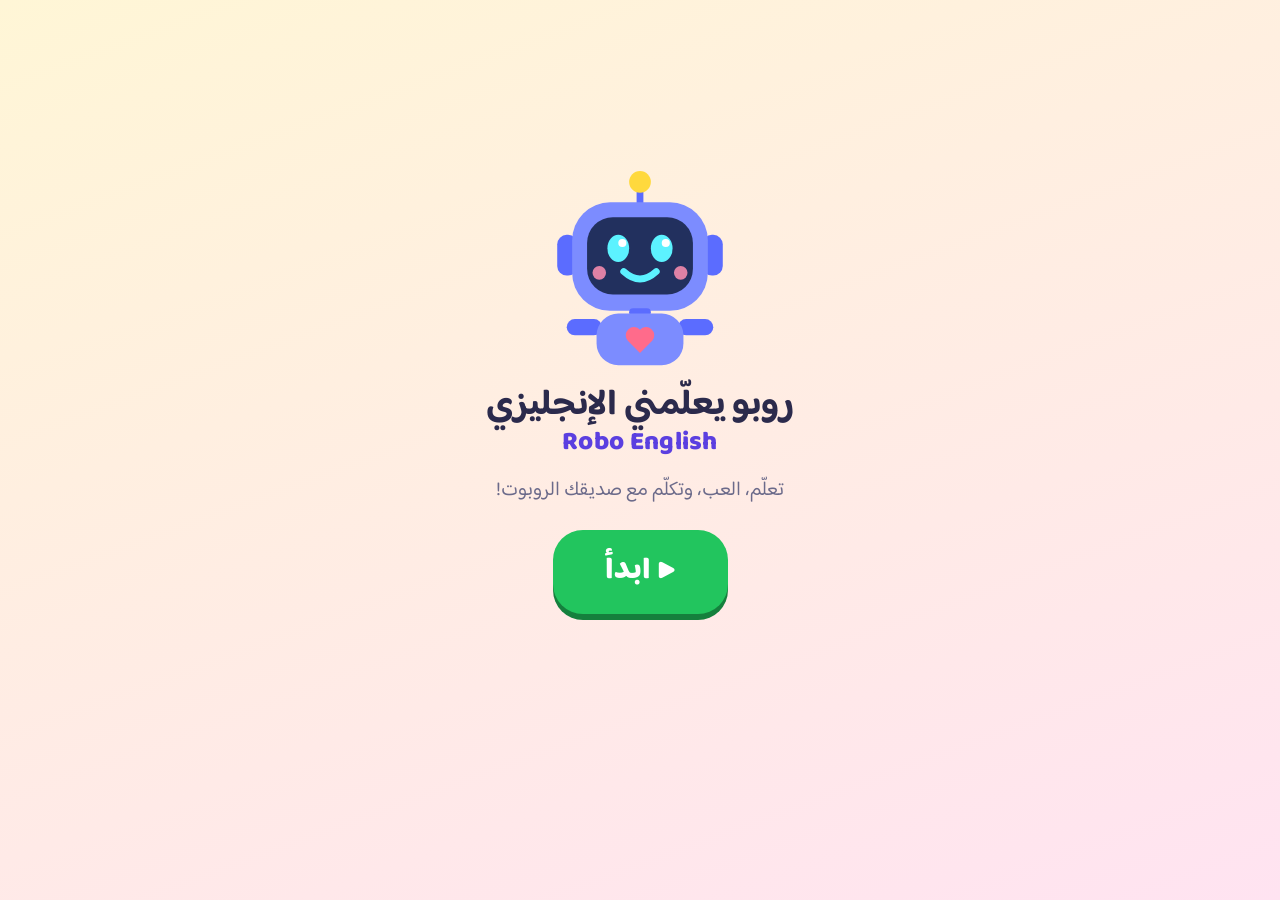
==== index.html @ ac99eba2 "Robo English: kids English-learning PWA (level 1) Co-Authored-By: Claude Opus 5.5 <noreply@anthropic" ====
<!doctype html>
<html lang="ar" dir="rtl">
<head>
  <meta charset="utf-8">
  <meta name="viewport" content="width=device-width, initial-scale=1, viewport-fit=cover">
  <meta name="theme-color" content="#7C5CFF">
  <meta name="description" content="تطبيق لتعليم الأطفال اللغة الإنجليزية مع الروبوت روبو">
  <meta name="mobile-web-app-capable" content="yes">
  <meta name="apple-mobile-web-app-capable" content="yes">
  <meta name="apple-mobile-web-app-status-bar-style" content="default">
  <meta name="apple-mobile-web-app-title" content="روبو">
  <title>روبو يعلّمني الإنجليزي</title>
  <link rel="manifest" href="manifest.webmanifest">
  <link rel="icon" href="icons/icon.svg" type="image/svg+xml">
  <link rel="apple-touch-icon" href="icons/icon-192.png">
  <link rel="preconnect" href="https://fonts.googleapis.com">
  <link rel="preconnect" href="https://fonts.gstatic.com" crossorigin>
  <link rel="stylesheet" href="https://fonts.googleapis.com/css2?family=Baloo+Bhaijaan+2:wght@500;700;800&display=swap">
  <link rel="stylesheet" href="styles.css">
</head>
<body>
  <div id="app" class="is-splash">
    <header class="topbar">
      <button id="backBtn" class="icon-btn" type="button" aria-label="رجوع">→</button>
      <div id="title" class="title">روبو</div>
      <div class="stars-pill" aria-label="نجومك"><span>⭐</span><span id="starCount">0</span></div>
    </header>

    <section class="robot-dock">
      <div id="robot" class="robot" aria-hidden="true">
        <svg viewBox="0 0 140 150">
          <g class="r-antenna">
            <line x1="70" y1="12" x2="70" y2="28" stroke="#5B6CFF" stroke-width="5" stroke-linecap="round"/>
            <circle class="r-bulb" cx="70" cy="11" r="8" fill="#FFD93D"/>
          </g>
          <rect x="9" y="50" width="15" height="30" rx="7" fill="#5B6CFF"/>
          <rect x="116" y="50" width="15" height="30" rx="7" fill="#5B6CFF"/>
          <rect x="20" y="26" width="100" height="80" rx="28" fill="#7C8CFF"/>
          <rect x="31" y="37" width="78" height="57" rx="19" fill="#22305E"/>
          <g class="r-eyes">
            <ellipse class="r-eye" cx="54" cy="60" rx="8" ry="10" fill="#5CF2FF"/>
            <ellipse class="r-eye" cx="86" cy="60" rx="8" ry="10" fill="#5CF2FF"/>
            <circle cx="57" cy="56" r="3" fill="#fff"/>
            <circle cx="89" cy="56" r="3" fill="#fff"/>
          </g>
          <circle cx="40" cy="78" r="5" fill="#FF8FB1" opacity=".85"/>
          <circle cx="100" cy="78" r="5" fill="#FF8FB1" opacity=".85"/>
          <path class="r-smile" d="M58 77 Q70 88 82 77" stroke="#5CF2FF" stroke-width="5" fill="none" stroke-linecap="round"/>
          <ellipse class="r-talk" cx="70" cy="81" rx="10" ry="6" fill="#5CF2FF"/>
          <rect x="62" y="104" width="16" height="6" rx="3" fill="#5B6CFF"/>
          <g class="r-arm r-arm-l"><rect x="16" y="112" width="26" height="12" rx="6" fill="#5B6CFF"/></g>
          <g class="r-arm r-arm-r"><rect x="98" y="112" width="26" height="12" rx="6" fill="#5B6CFF"/></g>
          <rect x="38" y="108" width="64" height="38" rx="16" fill="#7C8CFF"/>
          <path d="M70 137 l-9 -9 a6 6 0 0 1 9 -8 a6 6 0 0 1 9 8 z" fill="#FF6B8B"/>
        </svg>
      </div>
      <button id="bubble" class="bubble" type="button" aria-live="polite" title="اضغط لتسمع مرة أخرى">
        <span class="b-en" dir="ltr"></span>
        <span class="b-ar"></span>
      </button>
    </section>

    <main id="main"></main>
  </div>

  <div id="overlay" class="overlay" hidden></div>
  <div id="toast" class="toast" role="status" hidden></div>
  <div id="confetti" class="confetti" aria-hidden="true"></div>

  <script src="levels.js"></script>
  <script src="app.js"></script>
</body>
</html>
---- styles.css ----
:root {
  --bg1: #FFF6D6;
  --bg2: #FFE3F1;
  --ink: #2B2A4C;
  --muted: #6B6A8A;
  --card: #FFFFFF;
  --primary: #7C5CFF;
  --primary-dark: #5B3FE0;
  --green: #22C55E;
  --red: #FF5C7A;
  --yellow: #FFD93D;
  --blue: #3BA7FF;
  --radius: 26px;
  --shadow: 0 6px 0 rgba(43, 42, 76, .12), 0 10px 24px rgba(43, 42, 76, .10);
  --font: 'Baloo Bhaijaan 2', 'Segoe UI', Tahoma, 'Noto Sans Arabic', system-ui, sans-serif;
}

* { box-sizing: border-box; -webkit-tap-highlight-color: transparent; }
html, body { margin: 0; height: 100%; }
body {
  font-family: var(--font);
  color: var(--ink);
  background: linear-gradient(160deg, var(--bg1), var(--bg2)) fixed;
  background-color: var(--bg1);
  overscroll-behavior-y: none;
  -webkit-user-select: none;
  user-select: none;
}
button { font-family: inherit; color: inherit; cursor: pointer; border: 0; background: none; }
[dir="ltr"] { direction: ltr; unicode-bidi: isolate; }
.en-text { font-weight: 800; letter-spacing: .3px; }

#app {
  max-width: 640px;
  margin: 0 auto;
  min-height: 100%;
  padding: calc(env(safe-area-inset-top) + 8px) 16px calc(env(safe-area-inset-bottom) + 24px);
  display: flex;
  flex-direction: column;
}

/* ---------- top bar ---------- */
.topbar { display: flex; align-items: center; gap: 10px; min-height: 56px; }
.title { flex: 1; font-size: 22px; font-weight: 800; text-align: center; white-space: nowrap; overflow: hidden; text-overflow: ellipsis; }
.icon-btn {
  width: 52px; height: 52px; border-radius: 18px; background: var(--card); box-shadow: var(--shadow);
  font-size: 26px; font-weight: 800; display: grid; place-items: center; flex: none;
}
.icon-btn:active { transform: translateY(3px); box-shadow: 0 3px 0 rgba(43,42,76,.12); }
.stars-pill {
  display: flex; align-items: center; gap: 4px; background: var(--card); box-shadow: var(--shadow);
  border-radius: 999px; padding: 6px 14px; font-size: 22px; font-weight: 800; flex: none;
}
.is-home #backBtn { visibility: hidden; }
.is-splash .topbar, .is-splash .robot-dock { display: none; }

/* ---------- robot + bubble ---------- */
.robot-dock { display: flex; align-items: center; gap: 10px; margin: 6px 0 14px; }
.robot { width: 104px; flex: none; }
.robot svg { width: 100%; height: auto; display: block; overflow: visible; }
.bubble {
  position: relative; flex: 1; min-height: 84px; background: var(--card); border-radius: var(--radius);
  box-shadow: var(--shadow); padding: 12px 16px; text-align: start;
  display: flex; flex-direction: column; justify-content: center; gap: 2px;
}
.bubble::before {
  content: ''; position: absolute; top: 50%; right: -10px; transform: translateY(-50%);
  border: 12px solid transparent; border-right: 0; border-left-color: var(--card);
}
.b-en { font-size: 24px; font-weight: 800; color: var(--primary-dark); line-height: 1.25; text-align: left; }
.b-ar { font-size: 18px; font-weight: 600; color: var(--muted); line-height: 1.4; }
.b-en:empty, .b-ar:empty { display: none; }

/* robot animations */
.r-eye { transform-box: fill-box; transform-origin: center; animation: blink 4.5s infinite; }
.r-bulb { animation: glow 1.8s ease-in-out infinite; }
.r-talk { display: none; transform-box: fill-box; transform-origin: center; }
.robot.talking .r-smile { display: none; }
.robot.talking .r-talk { display: block; animation: talk .22s ease-in-out infinite alternate; }
.r-arm { transform-box: fill-box; }
.r-arm-l { transform-origin: 100% 50%; }
.r-arm-r { transform-origin: 0% 50%; }
.robot.wave .r-arm-r { animation: wave .5s ease-in-out 3 alternate; }
.robot.happy svg { animation: hop .45s ease-out 2; }
.robot.happy .r-arm-l { animation: armUpL .45s ease-out 2; }
.robot.happy .r-arm-r { animation: armUpR .45s ease-out 2; }
.robot.listening .r-bulb { fill: #FF5C7A; animation: glow .5s infinite; }

@keyframes blink { 0%, 92%, 100% { transform: scaleY(1); } 95% { transform: scaleY(.1); } }
@keyframes glow { 50% { opacity: .45; } }
@keyframes talk { from { transform: scaleY(.25); } to { transform: scaleY(1.15); } }
@keyframes wave { from { transform: rotate(0); } to { transform: rotate(-55deg); } }
@keyframes hop { 50% { transform: translateY(-14px); } }
@keyframes armUpL { 50% { transform: rotate(40deg); } }
@keyframes armUpR { 50% { transform: rotate(-40deg); } }

/* ---------- generic ---------- */
#main { flex: 1; }
.screen { animation: pop .3s ease-out; }
@keyframes pop { from { opacity: 0; transform: translateY(10px); } }
.section-title { font-size: 24px; font-weight: 800; margin: 6px 4px 12px; }
.tip {
  background: rgba(255,255,255,.75); border: 3px dashed #FFB84D; border-radius: 20px;
  padding: 10px 14px; font-size: 18px; font-weight: 600; margin-bottom: 14px; line-height: 1.5;
}
.btn {
  display: flex; align-items: center; justify-content: center; gap: 10px;
  min-height: 64px; padding: 10px 22px; border-radius: 22px; font-size: 22px; font-weight: 800;
  background: var(--primary); color: #fff; box-shadow: 0 6px 0 var(--primary-dark);
  transition: transform .08s;
}
.btn:active { transform: translateY(4px); box-shadow: 0 2px 0 var(--primary-dark); }
.btn.green { background: var(--green); box-shadow: 0 6px 0 #15803D; }
.btn.orange { background: #FF9F43; box-shadow: 0 6px 0 #D97706; }
.btn.white { background: var(--card); color: var(--ink); box-shadow: var(--shadow); }
.btn.block { width: 100%; }
.btn-row { display: flex; gap: 12px; flex-wrap: wrap; }
.btn-row > .btn { flex: 1; min-width: 130px; }
.btn small { font-size: 15px; opacity: .85; font-weight: 600; }

/* ---------- splash ---------- */
.splash { min-height: 85vh; display: flex; flex-direction: column; align-items: center; justify-content: center; text-align: center; gap: 14px; }
.splash .robot { width: 190px; }
.splash h1 { font-size: 36px; margin: 0; line-height: 1.2; }
.splash h1 .en-text { display: block; color: var(--primary-dark); font-size: 26px; }
.splash p { font-size: 20px; margin: 0 0 8px; color: var(--muted); }
.splash .btn { font-size: 30px; min-height: 84px; padding: 10px 52px; border-radius: 30px; animation: pulse 1.6s infinite; }
@keyframes pulse { 50% { transform: scale(1.05); } }

/* ---------- home: level map ---------- */
.levels { display: grid; grid-template-columns: repeat(2, minmax(0, 1fr)); gap: 14px; }
.level-tile {
  position: relative; border-radius: var(--radius); padding: 14px 10px 12px; min-height: 150px;
  background: var(--c); color: #fff; box-shadow: 0 6px 0 rgba(0,0,0,.18), 0 10px 22px rgba(0,0,0,.12);
  display: flex; flex-direction: column; align-items: center; justify-content: center; gap: 2px; text-align: center;
}
.level-tile:active { transform: translateY(4px); }
.level-tile .num {
  position: absolute; top: 8px; right: 10px; width: 36px; height: 36px; border-radius: 50%;
  background: rgba(255,255,255,.9); color: var(--ink); font-weight: 800; font-size: 20px; display: grid; place-items: center;
}
.level-tile .ico { font-size: 50px; line-height: 1.1; }
.level-tile .t-ar { font-size: 19px; font-weight: 800; line-height: 1.25; }
.level-tile .t-en { font-size: 14px; font-weight: 700; opacity: .9; }
.level-tile .lstars { font-size: 18px; letter-spacing: 2px; margin-top: 2px; }
.level-tile.locked { filter: grayscale(.85); opacity: .6; }
.level-tile.locked .ico { opacity: .55; }
.level-tile .lock { font-size: 14px; font-weight: 700; background: rgba(0,0,0,.25); border-radius: 999px; padding: 1px 10px; margin-top: 4px; }
.level-tile.current { outline: 5px solid var(--yellow); outline-offset: 3px; animation: pulse 1.8s infinite; }
.home-actions { display: flex; gap: 12px; margin-top: 18px; }
.home-actions .btn { flex: 1; font-size: 18px; min-height: 56px; }

/* ---------- level menu ---------- */
.activities { display: grid; gap: 14px; }
.activity {
  display: flex; align-items: center; gap: 14px; padding: 14px 18px; border-radius: var(--radius);
  background: var(--card); box-shadow: var(--shadow); text-align: start; min-height: 96px;
}
.activity:active { transform: translateY(4px); }
.activity .a-ico { font-size: 46px; width: 70px; height: 70px; border-radius: 22px; display: grid; place-items: center; background: var(--c); flex: none; }
.activity .a-body { flex: 1; }
.activity .a-ar { font-size: 23px; font-weight: 800; display: block; }
.activity .a-en { font-size: 16px; font-weight: 700; color: var(--muted); display: block; }
.activity .a-state { font-size: 30px; }
.goals { margin: 0 0 14px; padding: 12px 18px; background: rgba(255,255,255,.75); border-radius: 20px; font-size: 18px; line-height: 1.7; }
.goals b { display: block; font-size: 19px; }
.goals ul { margin: 0; padding-inline-start: 22px; }
.level-stars { text-align: center; font-size: 34px; letter-spacing: 6px; margin: 6px 0 14px; }

/* ---------- learn: picture cards ---------- */
.cards { display: grid; grid-template-columns: repeat(2, minmax(0, 1fr)); gap: 14px; }
.pcard {
  position: relative; background: var(--card); border-radius: var(--radius); box-shadow: var(--shadow);
  aspect-ratio: 1 / 1; display: flex; flex-direction: column; align-items: center; justify-content: center;
  border: 4px solid transparent;
}
.pcard:active { transform: scale(.96); }
.pcard .emoji { font-size: clamp(64px, 20vw, 96px); line-height: 1; }
.pcard .word { font-size: 24px; font-weight: 800; color: var(--primary-dark); margin-top: 6px; }
.pcard.heard { border-color: #C9F5D7; }
.pcard .badge { position: absolute; top: 8px; left: 10px; font-size: 24px; }
.pcard.bounce .emoji { animation: bounce .5s; }
@keyframes bounce { 30% { transform: scale(1.25) rotate(-6deg); } 60% { transform: scale(.95) rotate(4deg); } }

/* ---------- word sheet (overlay) ---------- */
.overlay {
  position: fixed; inset: 0; z-index: 50; background: rgba(43,42,76,.45);
  display: flex; align-items: flex-end; justify-content: center; animation: fade .2s;
}
.overlay[hidden] { display: none; }
@keyframes fade { from { opacity: 0; } }
.sheet {
  width: 100%; max-width: 640px; background: var(--card); border-radius: 32px 32px 0 0;
  padding: 18px 16px calc(env(safe-area-inset-bottom) + 20px); text-align: center; position: relative;
  animation: up .25s ease-out; max-height: 92vh; overflow-y: auto;
}
@keyframes up { from { transform: translateY(40%); } }
.sheet .close { position: absolute; top: 12px; left: 12px; width: 48px; height: 48px; border-radius: 16px; background: #F1EEFF; font-size: 24px; font-weight: 800; }
.sheet .big-emoji { font-size: 130px; line-height: 1.1; display: inline-block; }
.sheet .big-emoji.bounce { animation: bounce .6s; }
.sheet .big-word { font-size: 52px; font-weight: 800; color: var(--primary-dark); line-height: 1.1; }
.sheet .big-ar { font-size: 28px; font-weight: 700; color: var(--muted); }
.sheet .example { margin: 10px auto 14px; padding: 8px 14px; background: #FFF6D6; border-radius: 16px; font-size: 18px; max-width: 420px; }
.sheet .example .en-text { display: block; font-size: 21px; color: var(--ink); }
.sheet .btn-row { margin-top: 10px; }
.sheet h2 { margin: 6px 0 10px; font-size: 26px; }
.sheet p { font-size: 18px; line-height: 1.6; margin: 6px 0; }
.result { min-height: 34px; font-size: 22px; font-weight: 800; margin-top: 8px; }
.result.ok { color: var(--green); }
.result.no { color: var(--red); }
.mic.listening { background: var(--red); box-shadow: 0 6px 0 #B91C3C; animation: pulse .7s infinite; }

/* ---------- game ---------- */
.dots { display: flex; justify-content: center; gap: 8px; margin: 0 0 14px; flex-wrap: wrap; }
.dots span { width: 18px; height: 18px; border-radius: 50%; background: rgba(43,42,76,.15); }
.dots span.ok { background: var(--green); }
.dots span.miss { background: #FFB84D; }
.dots span.now { background: var(--primary); transform: scale(1.3); }
.choices { display: grid; grid-template-columns: repeat(3, minmax(0, 1fr)); gap: 12px; }
.choice { min-width: 0; overflow: hidden;
  background: var(--card); border-radius: var(--radius); box-shadow: var(--shadow); aspect-ratio: 1/1;
  display: grid; place-items: center; font-size: clamp(54px, 17vw, 88px); border: 5px solid transparent;
}
.choice.right { border-color: var(--green); background: #E9FBEF; animation: bounce .5s; }
.choice.wrong { border-color: var(--red); animation: shake .4s; }
@keyframes shake { 20%, 60% { transform: translateX(-8px); } 40%, 80% { transform: translateX(8px); } }
.replay-row { display: flex; justify-content: center; margin-top: 18px; }
.score { text-align: center; padding: 10px 0; }
.score .big { font-size: 64px; font-weight: 800; color: var(--primary-dark); }
.score .stars3 { font-size: 54px; letter-spacing: 6px; }

/* ---------- chat ---------- */
.chat { display: flex; flex-direction: column; gap: 10px; padding-bottom: 8px; }
.msg { width: fit-content; max-width: 86%; padding: 10px 14px; border-radius: 22px; box-shadow: var(--shadow); animation: pop .25s; }
.msg.robot { align-self: flex-start; background: var(--card); border-start-start-radius: 6px; }
.msg.kid { align-self: flex-end; background: #DDF4FF; border-start-end-radius: 6px; }
.msg .m-en { font-size: 22px; font-weight: 800; display: block; text-align: left; }
.msg.robot .m-en { color: var(--primary-dark); }
.msg .m-ar { font-size: 16px; color: var(--muted); display: block; }
.msg .m-img { font-size: 90px; display: block; text-align: center; line-height: 1.1; }
.msg .who { font-size: 14px; font-weight: 700; color: var(--muted); }
.replies { position: sticky; bottom: 0; padding: 12px 0 4px; background: linear-gradient(transparent, var(--bg2) 22%); display: grid; gap: 10px; }
.reply { flex-direction: column; gap: 0; min-height: 66px; }
.reply .en-text { font-size: 23px; }
.reply small { font-size: 15px; }
.mic-big { min-height: 70px; font-size: 22px; }

/* ---------- toast & confetti ---------- */
.toast {
  position: fixed; bottom: calc(env(safe-area-inset-bottom) + 20px); left: 50%; transform: translateX(-50%);
  z-index: 80; background: var(--ink); color: #fff; padding: 12px 18px; border-radius: 18px;
  font-size: 17px; max-width: calc(100% - 32px); width: max-content; text-align: center; line-height: 1.5;
  animation: pop .25s;
}
.toast[hidden] { display: none; }
.confetti { position: fixed; inset: 0; pointer-events: none; z-index: 90; overflow: hidden; }
.confetti i { position: absolute; top: -20px; width: 12px; height: 16px; border-radius: 3px; animation: fall linear forwards; }
@keyframes fall { to { transform: translateY(110vh) rotate(720deg); } }

/* settings */
.setting { display: flex; align-items: center; justify-content: space-between; gap: 12px; padding: 12px 4px; border-bottom: 2px solid #F1EEFF; font-size: 19px; text-align: start; }
.switch { width: 64px; height: 36px; border-radius: 999px; background: #D8D6E8; position: relative; flex: none; transition: background .2s; }
.switch::after { content: ''; position: absolute; top: 4px; right: 4px; width: 28px; height: 28px; border-radius: 50%; background: #fff; transition: right .2s; }
.switch.on { background: var(--green); }
.switch.on::after { right: 32px; }

@media (min-width: 560px) {
  .levels { grid-template-columns: repeat(3, minmax(0, 1fr)); }
  .cards { grid-template-columns: repeat(3, minmax(0, 1fr)); }
  .robot { width: 124px; }
}
@media (prefers-reduced-motion: reduce) {
  *, *::before, *::after { animation-duration: .01ms !important; animation-iteration-count: 1 !important; }
}
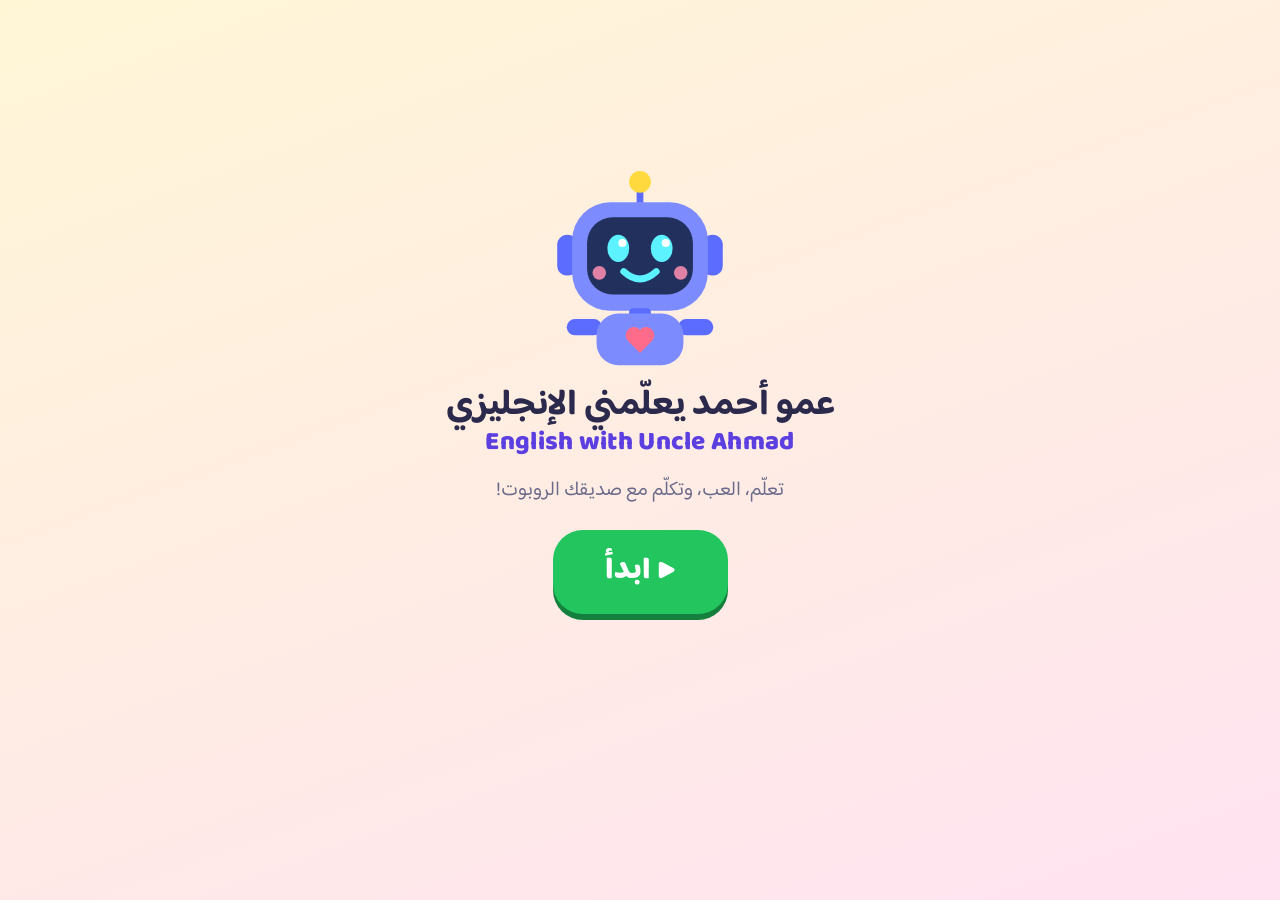
==== commit f7c1cc5d: "Rename the robot to Uncle Ahmad (عمو أحمد) Co-Authored-By: Claude Opus 5.5 <noreply@anthropic.com> C" ====
--- a/index.html
+++ b/index.html
@@ -4,12 +4,12 @@
   <meta charset="utf-8">
   <meta name="viewport" content="width=device-width, initial-scale=1, viewport-fit=cover">
   <meta name="theme-color" content="#7C5CFF">
-  <meta name="description" content="تطبيق لتعليم الأطفال اللغة الإنجليزية مع الروبوت روبو">
+  <meta name="description" content="تطبيق لتعليم الأطفال اللغة الإنجليزية مع الروبوت عمو أحمد">
   <meta name="mobile-web-app-capable" content="yes">
   <meta name="apple-mobile-web-app-capable" content="yes">
   <meta name="apple-mobile-web-app-status-bar-style" content="default">
-  <meta name="apple-mobile-web-app-title" content="روبو">
-  <title>روبو يعلّمني الإنجليزي</title>
+  <meta name="apple-mobile-web-app-title" content="عمو أحمد">
+  <title>عمو أحمد يعلّمني الإنجليزي</title>
   <link rel="manifest" href="manifest.webmanifest">
   <link rel="icon" href="icons/icon.svg" type="image/svg+xml">
   <link rel="apple-touch-icon" href="icons/icon-192.png">
@@ -22,8 +22,9 @@
   <div id="app" class="is-splash">
     <header class="topbar">
       <button id="backBtn" class="icon-btn" type="button" aria-label="رجوع">→</button>
-      <div id="title" class="title">روبو</div>
+      <div id="title" class="title">عمو أحمد</div>
       <div class="stars-pill" aria-label="نجومك"><span>⭐</span><span id="starCount">0</span></div>
+      <button id="profileBtn" class="icon-btn profile-btn" type="button" aria-label="اختر الطفل">👤</button>
     </header>
 
     <section class="robot-dock">
@@ -67,6 +68,30 @@
   <div id="toast" class="toast" role="status" hidden></div>
   <div id="confetti" class="confetti" aria-hidden="true"></div>
 
+  <script>
+    // شبكة أمان: إن تعطّل التطبيق عند البدء (مثلاً نسخ مختلطة من الكاش) نعرض زر إصلاح بدل شاشة فارغة.
+    // الإصلاح يمسح الكاش فقط — النجوم وملفات الأطفال تبقى.
+    (function () {
+      function showRepair() {
+        if (window.__roboReady || document.getElementById('repairBox')) return;
+        var box = document.createElement('div');
+        box.id = 'repairBox';
+        box.style.cssText = 'position:fixed;inset:0;z-index:999;display:flex;flex-direction:column;align-items:center;justify-content:center;gap:16px;padding:24px;text-align:center;background:#FFF6D6;font:700 20px system-ui,sans-serif;color:#2B2A4C';
+        box.innerHTML = '<div style="font-size:72px">🤖🔧</div><div>عمو أحمد يحتاج تحديث صغير</div>' +
+          '<button style="font:800 24px system-ui,sans-serif;padding:16px 36px;border:0;border-radius:22px;background:#22C55E;color:#fff">🔄 إصلاح وتحديث</button>' +
+          '<div style="font-size:15px;color:#6B6A8A">النجوم وملفات الأطفال لن تُحذف</div>';
+        box.querySelector('button').onclick = function () {
+          var jobs = [];
+          if (window.caches) jobs.push(caches.keys().then(function (k) { return Promise.all(k.map(function (x) { return caches.delete(x); })); }));
+          if (navigator.serviceWorker) jobs.push(navigator.serviceWorker.getRegistrations().then(function (r) { return Promise.all(r.map(function (x) { return x.unregister(); })); }));
+          Promise.all(jobs).catch(function () {}).then(function () { location.reload(); });
+        };
+        document.body.appendChild(box);
+      }
+      window.addEventListener('error', function () { setTimeout(showRepair, 50); });
+      window.addEventListener('load', function () { setTimeout(showRepair, 1500); });
+    })();
+  </script>
   <script src="levels.js"></script>
   <script src="app.js"></script>
 </body>
--- a/styles.css
+++ b/styles.css
@@ -272,3 +272,38 @@
 @media (prefers-reduced-motion: reduce) {
   *, *::before, *::after { animation-duration: .01ms !important; animation-iteration-count: 1 !important; }
 }
+
+/* ---------- ملفات الأطفال ---------- */
+.profile-btn { font-size: 30px; }
+.profiles { display: grid; grid-template-columns: repeat(2, minmax(0, 1fr)); gap: 14px; }
+.profile-tile {
+  position: relative; border-radius: var(--radius); padding: 16px 10px; min-height: 170px;
+  background: var(--card); box-shadow: var(--shadow); border: 5px solid transparent;
+  display: flex; flex-direction: column; align-items: center; justify-content: center; gap: 4px;
+}
+.profile-tile:active { transform: translateY(4px); }
+.profile-tile .p-avatar {
+  font-size: 64px; width: 100px; height: 100px; border-radius: 50%; display: grid; place-items: center;
+  background: var(--c, #F1EEFF); line-height: 1;
+}
+.profile-tile .p-name { font-size: 24px; font-weight: 800; max-width: 100%; overflow: hidden; text-overflow: ellipsis; white-space: nowrap; }
+.profile-tile .p-stars { font-size: 18px; font-weight: 700; color: var(--muted); }
+.profile-tile.current { border-color: var(--yellow); }
+.profile-tile.add { border: 4px dashed #C9C2F5; background: rgba(255,255,255,.6); box-shadow: none; }
+.profile-tile.add .p-avatar { background: #F1EEFF; font-size: 48px; }
+.profile-tile .edit-badge { position: absolute; top: 10px; left: 12px; font-size: 26px; }
+.field-label { display: block; font-size: 21px; font-weight: 800; margin: 6px 4px 8px; }
+.name-input {
+  width: 100%; font: inherit; font-size: 26px; font-weight: 700; padding: 14px 18px; border-radius: 20px;
+  border: 4px solid #E3DEFF; background: var(--card); color: var(--ink); outline: none;
+  -webkit-user-select: text; user-select: text;
+}
+.name-input:focus { border-color: var(--primary); }
+.hint { font-size: 16px; color: var(--muted); margin: 8px 4px 16px; line-height: 1.5; }
+.avatars { display: grid; grid-template-columns: repeat(4, minmax(0, 1fr)); gap: 10px; margin-bottom: 20px; }
+.avatar-choice {
+  aspect-ratio: 1 / 1; font-size: clamp(36px, 11vw, 52px); border-radius: 22px; background: var(--card);
+  box-shadow: var(--shadow); border: 4px solid transparent; display: grid; place-items: center;
+}
+.avatar-choice.on { border-color: var(--green); background: #E9FBEF; transform: scale(1.06); }
+@media (min-width: 560px) { .profiles { grid-template-columns: repeat(3, minmax(0, 1fr)); } .avatars { grid-template-columns: repeat(6, minmax(0, 1fr)); } }
